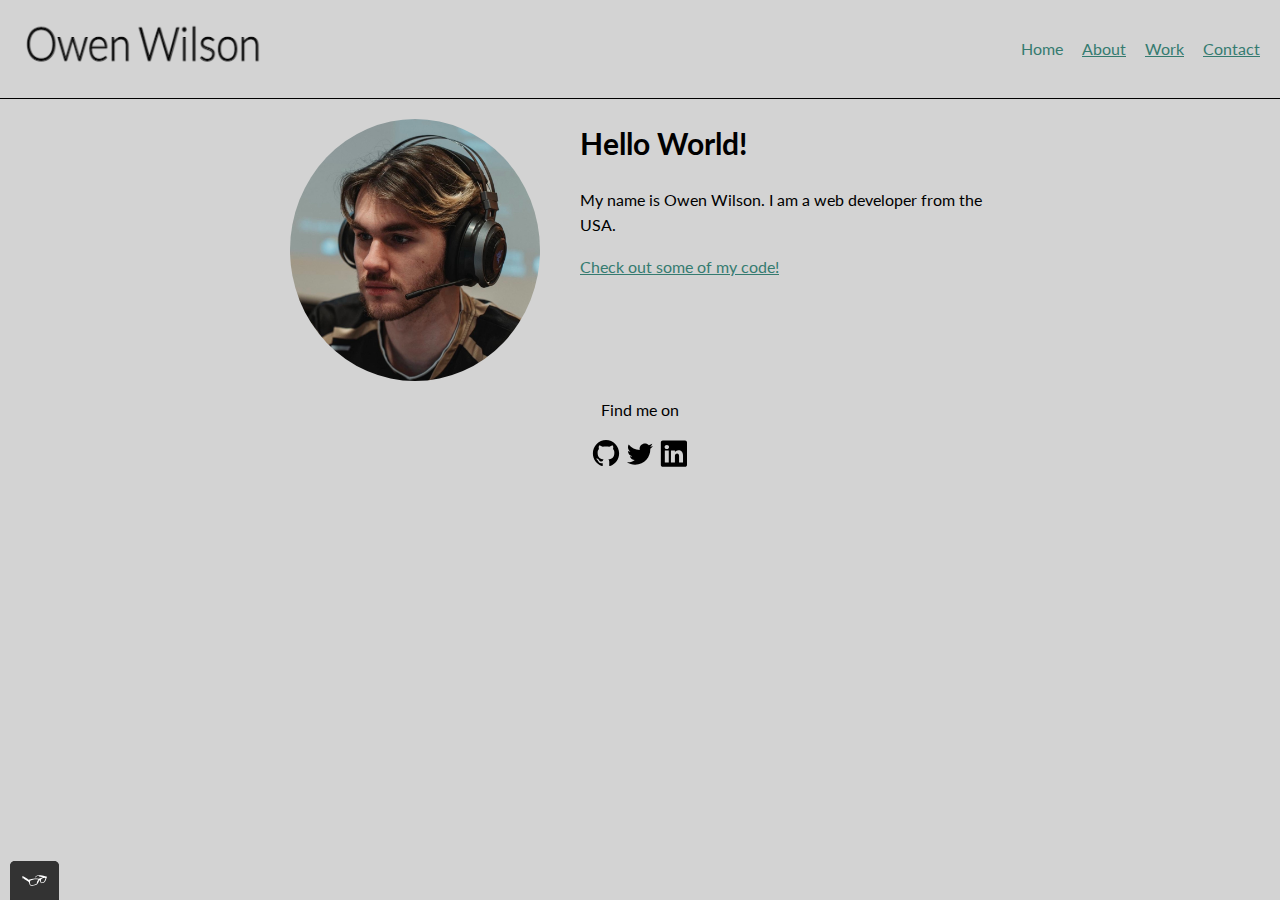
==== index.html @ 3c3b9354 "Changed file layout" ====
<!DOCTYPE html>
<html>

<head>
	<meta name="viewport" content="width=device-width, initial-scale=1">
	<meta charset="utf-8">
	<title>Owen's Homepage</title>
	<link rel="shortcut icon" href="img/freezing-face-emoji.png">
	<link rel="stylesheet" type="text/css" href="css/normalize.css">
	<link rel="preconnect" href="https://fonts.googleapis.com">
	<link rel="preconnect" href="https://fonts.gstatic.com" crossorigin>
	<link href="https://fonts.googleapis.com/css2?family=Lato:wght@400;700&display=swap" rel="stylesheet">
	<link rel="stylesheet" type="text/css" href="css/style.production.css">
</head>

<body>
<header class="page-header">
   <img src="img/owen_logo.png" alt="logo" class="page-header__item" id="logo">
   <nav class="main-navigation page-header__item">
      <ul role="menubar" class="navigation-list">
         <li role="presentation">
            <a href="index.html" role="menuitem" class="navigation-list__item navigation-list__item--active">Home</a>
         </li >
         <li role="presentation">
            <a href="about.html" role="menuitem" class="navigation-list__item">About</a>
         </li>
         <li role="presentation">
            <a href="work.html" role="menuitem" class="navigation-list__item">Work</a>
         </li>
         <li role="presentation">
            <a href="contact.html" role="menuitem" class="navigation-list__item">Contact</a>
         </li>
      </ul>
   </nav>
</header>
<main>
	<div class="profile">
		<img src="img/owen_profile.jpg" class="profile__portrait" alt="Owen Wilson Portrait">
		<h1>Hello World!</h1>
		<p>
			My name is Owen Wilson. I am a <span>web</span> developer from the USA.
		</p>
		<a href="#">Check out some of my code!</a>
	</div>
</main>
<footer class="page-footer">
  <p>Find me on</p>
  	<div class="social-media">
 		<img src="img/github_icon.svg" alt="">
  		<img src="img/twitter_icon.svg" alt="">
  		<img src="img/linkedin_icon.svg" alt="">
	</div>
</footer>
<script src="js/tota11y.min.js"></script>
</body>

</html>
---- css/style.production.css ----
/*
* Prefixed by https://autoprefixer.github.io
* PostCSS: v8.4.14,
* Autoprefixer: v10.4.7
* Browsers: last 4 version
*/

/*
Colors used

Text Color (Dark Gray): #2b2b2b;
Primary Color (Purple): #357b70;
Secondary Color (Orange): #e0b354;
 */

body {
	background-color: lightgray;
	font-family: 'Lato', sans-serif;
	font-weight: 400;
	font-size: 16px;
	line-height: 1.6;
}

h1 {
	font-size: 30px;
	font-weight: 700;
}

h2 {
  font-size: 24px;
  font-weight: 700;
}

h3 {
  font-size: 18px;
  font-weight: 700;
}

a {
	color: #357b70;
}

a:visited {
	color: #05676e;
}

a:hover, a:focus {
	text-decoration: none;
}

a:active {
	color: #489c79;
}

.button {
  border: none;
  display: inline-block;
  font-family: inherit;
  background-color: #357b70;
  color: white;
  text-decoration: none;
  padding: 10px;
  border-radius: 3px;
  border-bottom: 2px solid rgba(0, 0, 0, 0.3);
 	-webkit-transition: 0.2s opacity;
 	-o-transition: 0.2s opacity;
 	transition: 0.2s opacity;
}

button {
  border: none;
  display: inline-block;
  font-family: inherit;
  background-color: #357b70;
  color: white;
  text-decoration: none;
  padding: 10px;
  border-radius: 3px;
  border-bottom: 2px solid rgba(0, 0, 0, 0.3);
 	-webkit-transition: 0.2s opacity;
 	-o-transition: 0.2s opacity;
 	transition: 0.2s opacity;
}

button:hover,
button:focus,
.button:hover,
.button:focus {
  cursor: pointer;
  opacity: 0.8;
}

.button__secondary {
	background-color: #e0b354;
	color: #2b2b2b;
}

.navigation-list__item--active {
  text-decoration: none;
}


.profile__portrait {
	float: left;
	width: 250px;
	margin-right: 40px;
	border-radius: 50%;
}

.page-footer {
	clear: both;
}

.profile {
	max-width: 700px;
	margin: 0 auto;
}

.about__list {
	list-style-type: none;
	margin: 0;
	padding: 0;
}

.about {
	display: -webkit-box;
	display: -ms-flexbox;
	display: flex;
	-webkit-box-orient: vertical;
	-webkit-box-direction: normal;
	    -ms-flex-direction: column;
	        flex-direction: column;
	-webkit-box-align: center;
	    -ms-flex-align: center;
	        align-items: center;
	max-width: 700px;
	margin: 0 auto;
	text-align: center;
}

* {
	-webkit-box-sizing: border-box;
	        box-sizing: border-box;
}

.page-footer {
	clear: both;
	display: -webkit-box;
	display: -ms-flexbox;
	display: flex;
	-webkit-box-orient: vertical;
	-webkit-box-direction: normal;
	    -ms-flex-direction: column;
	        flex-direction: column;
	text-align: center;	
}

.page-header {
	display: -webkit-box;
	display: -ms-flexbox;
	display: flex;
	width: 100%;
	padding: 20px;
	margin: 0 auto;
	border-bottom-style: solid;
	border-width: 1px;
}

.page-header__item {
	-webkit-box-flex: 0;
	    -ms-flex: 0 1 200px;
	        flex: 0 1 200px;
}

#logo {
	width: 250px;
	height: 50px;
}

.page-header__item:last-child {
	-webkit-box-flex: 1;
	    -ms-flex-positive: 1;
	        flex-grow: 1;
	text-align: right;
}

.navigation-list {
	list-style-type: none;
}

.navigation-list li {
	display: inline-block;
	margin-left: 15px;
}

/* start grid fallback */
.grid__item {
 display: inline-block;
 width: 33%;
}
/* end grid fallback */

@supports (display: grid){
.grid {
	display: -ms-grid;
	display: grid;
	-ms-grid-columns: 1fr 20px 1fr 20px 1fr;
	grid-template-columns: 1fr 1fr 1fr;
	grid-gap: 20px;
	}

.grid__item {
	background-color: #2b2b2b;
	width: auto;
	min-height: auto;
	margin: 0;
	}

.grid__item:last-child {
	-ms-grid-column: 3;
	    grid-column-start: 3;
	-ms-grid-column-span: 0;
	grid-column-end: 3;
	-ms-grid-row: 1;
	    grid-row-start: 1;
	-ms-grid-row-span: 2;
	grid-row-end: 3;
	}
}

@media all and (min-width: 500px) and (max-width: 750px){
  .grid {
    -ms-grid-columns: 1fr 20px 1fr;
    grid-template-columns: 1fr 1fr;
  }
}
@media all and (max-width: 750px) {
  .grid {
    grid-gap: 10px;
  }
  .grid__item:last-child {
    grid-column: auto / auto;
    grid-row: auto / auto;
  }
  h1 {
    font-size: 22px;
  }
}
@media all and (max-width: 500px) {
  .grid {
    -ms-grid-columns: 1fr;
    grid-template-columns: 1fr;
  }
}

@-webkit-keyframes color-change {
	from {
		fill: #edc655;
	}
	to {
		fill: #edc655;
	}
}

@keyframes color-change {
	from {
		fill: #edc655;
	}
	to {
		fill: #edc655;
	}
}

@-webkit-keyframes cloud-move {
	from {
		-webkit-transform: translate(0, 50px);
		        transform: translate(0, 50px);
	}
	to {
		-webkit-transform: translate(200px, 50px);
		        transform: translate(200px, 50px);
	}
}

@keyframes cloud-move {
	from {
		-webkit-transform: translate(0, 50px);
		        transform: translate(0, 50px);
	}
	to {
		-webkit-transform: translate(200px, 50px);
		        transform: translate(200px, 50px);
	}
}

@-webkit-keyframes cloud-move-reverse {
	from {
		-webkit-transform: translate(446px, 48px);
		        transform: translate(446px, 48px);
	}
	to {
		-webkit-transform: translate(100px, 48px);
		        transform: translate(100px, 48px);
	}
}

@keyframes cloud-move-reverse {
	from {
		-webkit-transform: translate(446px, 48px);
		        transform: translate(446px, 48px);
	}
	to {
		-webkit-transform: translate(100px, 48px);
		        transform: translate(100px, 48px);
	}
}

.sun {
	-webkit-animation: 4s color-change infinite alternate linear;
	        animation: 4s color-change infinite alternate linear;
}

.cloud-front {
	-webkit-animation: 30s cloud-move infinite alternate linear;
	        animation: 30s cloud-move infinite alternate linear;
}

.cloud-back {
	-webkit-animation: 34s cloud-move-reverse infinite alternate linear;
	        animation: 34s cloud-move-reverse infinite alternate linear;
}
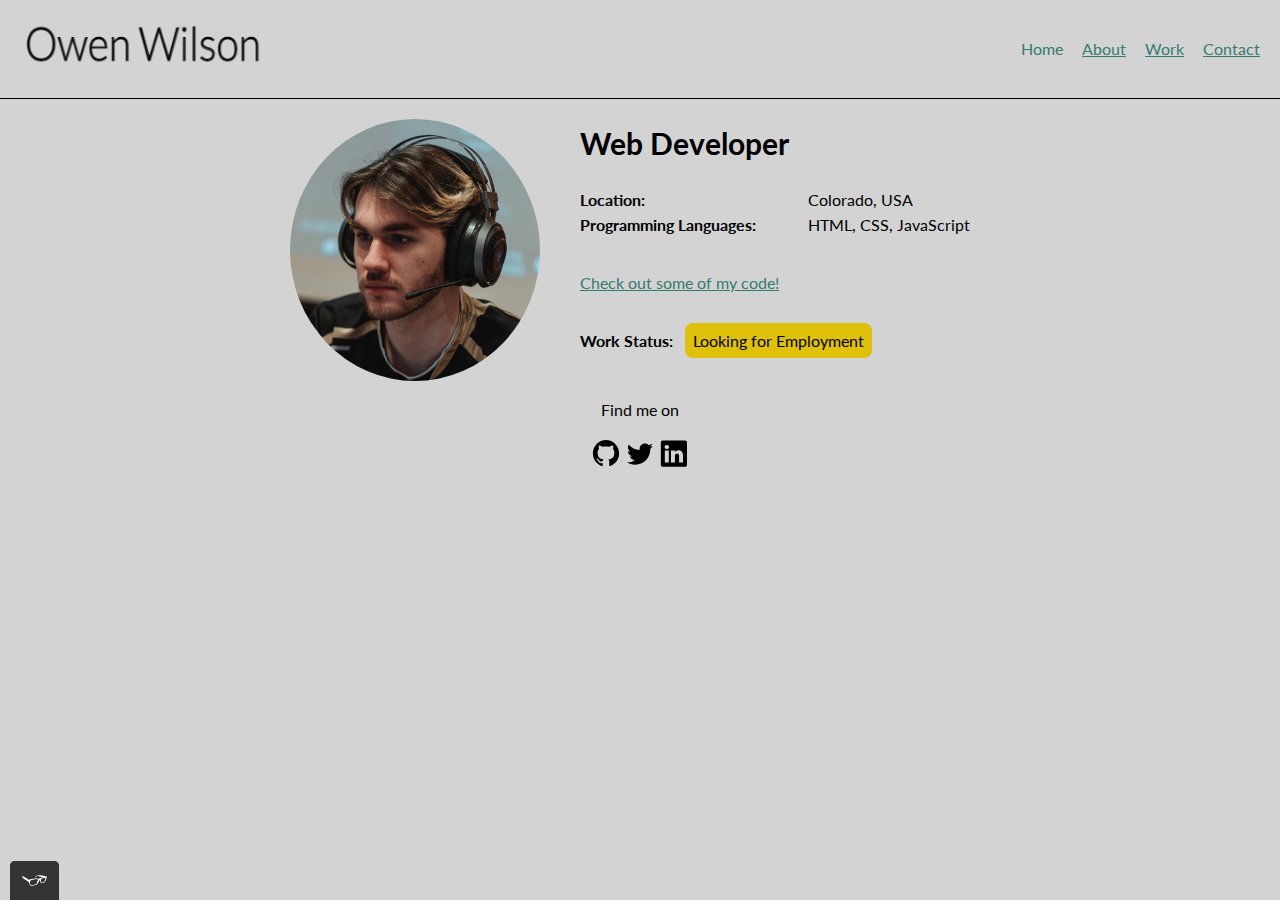
==== commit ee0a9131: "Finalized Website" ====
--- a/index.html
+++ b/index.html
@@ -11,6 +11,7 @@
 	<link rel="preconnect" href="https://fonts.gstatic.com" crossorigin>
 	<link href="https://fonts.googleapis.com/css2?family=Lato:wght@400;700&display=swap" rel="stylesheet">
 	<link rel="stylesheet" type="text/css" href="css/style.production.css">
+   <!-- <link rel="stylesheet" type="text/css" href="css/styles.css"> -->
 </head>
 
 <body>
@@ -36,19 +37,28 @@
 <main>
 	<div class="profile">
 		<img src="img/owen_profile.jpg" class="profile__portrait" alt="Owen Wilson Portrait">
-		<h1>Hello World!</h1>
-		<p>
-			My name is Owen Wilson. I am a <span>web</span> developer from the USA.
-		</p>
-		<a href="#">Check out some of my code!</a>
+		<h1>Web Developer</h1>
+		<div id="info">
+			<div>
+				<span>Location: </span>
+				<span>Colorado, USA</span>
+			</div>
+			<div>
+				<span>Programming Languages: </span>
+				<span>HTML, CSS, JavaScript</span>
+			</div>
+		</div>
+		<a href="work.html">Check out some of my code!</a>
+		<div id="work-status"><span id="work">Work Status: </span><span id="status">Looking for Employment</span>
+		</div>
 	</div>
 </main>
 <footer class="page-footer">
   <p>Find me on</p>
   	<div class="social-media">
- 		<img src="img/github_icon.svg" alt="">
-  		<img src="img/twitter_icon.svg" alt="">
-  		<img src="img/linkedin_icon.svg" alt="">
+ 		<a href="https://github.com/Sarorian" target="_blank" rel="noreferrer"><img src="img/github_icon.svg" alt=""></a>
+  		<a href="https://twitter.com/The_OwenWilson" target="_blank" rel="noreferrer"><img src="img/twitter_icon.svg" alt=""></a>
+  		<a href="https://www.linkedin.com/in/owen-wilson-1210a4200/" target="_blank" rel="noreferrer"><img src="img/linkedin_icon.svg" alt=""></a>
 	</div>
 </footer>
 <script src="js/tota11y.min.js"></script>
--- a/css/style.production.css
+++ b/css/style.production.css
@@ -2,7 +2,7 @@
 * Prefixed by https://autoprefixer.github.io
 * PostCSS: v8.4.14,
 * Autoprefixer: v10.4.7
-* Browsers: last 4 version
+* Browsers: last 2 version
 */
 
 /*
@@ -12,6 +12,16 @@
 Primary Color (Purple): #357b70;
 Secondary Color (Orange): #e0b354;
  */
+
+:root {
+	--primary-color:#357b70 ;
+	--secondary-color: #e0b354;
+	--white: #fff;
+	--primary-color-visited: #05676e;
+	--yellow-sun: #edc655;
+	--orange-sun: #f76414;
+	--deafult-font-weight: 700;
+}
 
 body {
 	background-color: lightgray;
@@ -23,25 +33,25 @@
 
 h1 {
 	font-size: 30px;
-	font-weight: 700;
+	font-weight: var(--deafult-font-weight);
 }
 
 h2 {
   font-size: 24px;
-  font-weight: 700;
+  font-weight: var(--deafult-font-weight);
 }
 
 h3 {
   font-size: 18px;
-  font-weight: 700;
+  font-weight: var(--deafult-font-weight);
 }
 
 a {
-	color: #357b70;
+	color: var(--primary-color);
 }
 
 a:visited {
-	color: #05676e;
+	color: var(--primary-color-visited);
 }
 
 a:hover, a:focus {
@@ -52,33 +62,21 @@
 	color: #489c79;
 }
 
-.button {
+a.button:visited {
+	color: white;
+}
+
+.button, button {
   border: none;
   display: inline-block;
   font-family: inherit;
-  background-color: #357b70;
+  background-color: var(--primary-color);
   color: white;
   text-decoration: none;
   padding: 10px;
   border-radius: 3px;
   border-bottom: 2px solid rgba(0, 0, 0, 0.3);
  	-webkit-transition: 0.2s opacity;
- 	-o-transition: 0.2s opacity;
- 	transition: 0.2s opacity;
-}
-
-button {
-  border: none;
-  display: inline-block;
-  font-family: inherit;
-  background-color: #357b70;
-  color: white;
-  text-decoration: none;
-  padding: 10px;
-  border-radius: 3px;
-  border-bottom: 2px solid rgba(0, 0, 0, 0.3);
- 	-webkit-transition: 0.2s opacity;
- 	-o-transition: 0.2s opacity;
  	transition: 0.2s opacity;
 }
 
@@ -90,15 +88,26 @@
   opacity: 0.8;
 }
 
-.button__secondary {
-	background-color: #e0b354;
-	color: #2b2b2b;
+
+
+#work-status {
+	margin-top: 2em;
+}
+
+#work {
+	font-weight: bold;
+}
+
+#status {
+	margin-left: 0.5em;
+	padding: 0.5em;
+	background-color: #dfc00a;
+	border-radius: 0.5em;
 }
 
 .navigation-list__item--active {
   text-decoration: none;
 }
-
 
 .profile__portrait {
 	float: left;
@@ -116,10 +125,38 @@
 	margin: 0 auto;
 }
 
+.contact {
+	max-width: 700px;
+	margin: 0 auto;
+	text-align: center;
+}
+
+#info {
+	display: block;
+}
+
+#info div span:nth-child(odd) {
+	display: inline-block;
+	font-weight: bold;
+	width: 12em;
+}
+
+#info div span:nth-child(even) {
+	margin-left: 2em;
+}
+
+#info div:last-child {
+	margin-bottom: 2em;
+}
+
 .about__list {
 	list-style-type: none;
 	margin: 0;
 	padding: 0;
+}
+
+.about__list li:last-child {
+	margin-bottom: 2em;
 }
 
 .about {
@@ -143,6 +180,10 @@
 	        box-sizing: border-box;
 }
 
+#work {
+	text-align: center;
+}
+
 .page-footer {
 	clear: both;
 	display: -webkit-box;
@@ -177,6 +218,27 @@
 	height: 50px;
 }
 
+#contact-form {
+	display: -webkit-box;
+	display: -ms-flexbox;
+	display: flex;
+  -webkit-box-orient: vertical;
+  -webkit-box-direction: normal;
+      -ms-flex-direction: column;
+          flex-direction: column;
+  -webkit-box-align: center;
+      -ms-flex-align: center;
+          align-items: center;
+}
+
+#contact-form input[type='submit'] {
+	margin-top: 2em;
+}
+
+#contact-form textarea {
+	height: 6em;
+}
+
 .page-header__item:last-child {
 	-webkit-box-flex: 1;
 	    -ms-flex-positive: 1;
@@ -204,16 +266,18 @@
 .grid {
 	display: -ms-grid;
 	display: grid;
+	margin: 0 4em;
 	-ms-grid-columns: 1fr 20px 1fr 20px 1fr;
 	grid-template-columns: 1fr 1fr 1fr;
 	grid-gap: 20px;
 	}
 
 .grid__item {
-	background-color: #2b2b2b;
+	background-color: var(--white);
 	width: auto;
 	min-height: auto;
 	margin: 0;
+	padding: 1em;
 	}
 
 .grid__item:last-child {
@@ -255,19 +319,19 @@
 
 @-webkit-keyframes color-change {
 	from {
-		fill: #edc655;
-	}
-	to {
-		fill: #edc655;
+		fill: var(--yellow-sun);
+	}
+	to {
+		fill: var(--yellow-sun);
 	}
 }
 
 @keyframes color-change {
 	from {
-		fill: #edc655;
-	}
-	to {
-		fill: #edc655;
+		fill: var(--yellow-sun);
+	}
+	to {
+		fill: var(--yellow-sun);
 	}
 }
 
@@ -328,4 +392,15 @@
 .cloud-back {
 	-webkit-animation: 34s cloud-move-reverse infinite alternate linear;
 	        animation: 34s cloud-move-reverse infinite alternate linear;
+}.example {
+    display: -ms-grid;
+    display: grid;
+    -webkit-transition: all .5s;
+    transition: all .5s;
+    -webkit-user-select: none;
+       -moz-user-select: none;
+        -ms-user-select: none;
+            user-select: none;
+    background: -webkit-gradient(linear, left top, left bottom, from(white), to(black));
+    background: linear-gradient(to bottom, white, black);
 }--- a/css/styles.css
+++ b/css/styles.css
@@ -0,0 +1,315 @@
+/*
+Colors used
+
+Text Color (Dark Gray): #2b2b2b;
+Primary Color (Purple): #357b70;
+Secondary Color (Orange): #e0b354;
+ */
+
+:root {
+	--primary-color:#357b70 ;
+	--secondary-color: #e0b354;
+	--white: #fff;
+	--primary-color-visited: #05676e;
+	--yellow-sun: #edc655;
+	--orange-sun: #f76414;
+	--deafult-font-weight: 700;
+}
+
+body {
+	background-color: lightgray;
+	font-family: 'Lato', sans-serif;
+	font-weight: 400;
+	font-size: 16px;
+	line-height: 1.6;
+}
+
+h1 {
+	font-size: 30px;
+	font-weight: var(--deafult-font-weight);
+}
+
+h2 {
+  font-size: 24px;
+  font-weight: var(--deafult-font-weight);
+}
+
+h3 {
+  font-size: 18px;
+  font-weight: var(--deafult-font-weight);
+}
+
+a {
+	color: var(--primary-color);
+}
+
+a:visited {
+	color: var(--primary-color-visited);
+}
+
+a:hover, a:focus {
+	text-decoration: none;
+}
+
+a:active {
+	color: #489c79;
+}
+
+a.button:visited {
+	color: white;
+}
+
+.button, button {
+  border: none;
+  display: inline-block;
+  font-family: inherit;
+  background-color: var(--primary-color);
+  color: white;
+  text-decoration: none;
+  padding: 10px;
+  border-radius: 3px;
+  border-bottom: 2px solid rgba(0, 0, 0, 0.3);
+ 	transition: 0.2s opacity;
+}
+
+button:hover,
+button:focus,
+.button:hover,
+.button:focus {
+  cursor: pointer;
+  opacity: 0.8;
+}
+
+
+
+#work-status {
+	margin-top: 2em;
+}
+
+#work {
+	font-weight: bold;
+}
+
+#status {
+	margin-left: 0.5em;
+	padding: 0.5em;
+	background-color: #dfc00a;
+	border-radius: 0.5em;
+}
+
+.navigation-list__item--active {
+  text-decoration: none;
+}
+
+.profile__portrait {
+	float: left;
+	width: 250px;
+	margin-right: 40px;
+	border-radius: 50%;
+}
+
+.page-footer {
+	clear: both;
+}
+
+.profile {
+	max-width: 700px;
+	margin: 0 auto;
+}
+
+.contact {
+	max-width: 700px;
+	margin: 0 auto;
+	text-align: center;
+}
+
+#info {
+	display: block;
+}
+
+#info div span:nth-child(odd) {
+	display: inline-block;
+	font-weight: bold;
+	width: 12em;
+}
+
+#info div span:nth-child(even) {
+	margin-left: 2em;
+}
+
+#info div:last-child {
+	margin-bottom: 2em;
+}
+
+.about__list {
+	list-style-type: none;
+	margin: 0;
+	padding: 0;
+}
+
+.about__list li:last-child {
+	margin-bottom: 2em;
+}
+
+.about {
+	display: flex;
+	flex-direction: column;
+	align-items: center;
+	max-width: 700px;
+	margin: 0 auto;
+	text-align: center;
+}
+
+* {
+	box-sizing: border-box;
+}
+
+#work {
+	text-align: center;
+}
+
+.page-footer {
+	clear: both;
+	display: flex;
+	flex-direction: column;
+	text-align: center;	
+}
+
+.page-header {
+	display: flex;
+	width: 100%;
+	padding: 20px;
+	margin: 0 auto;
+	border-bottom-style: solid;
+	border-width: 1px;
+}
+
+.page-header__item {
+	flex: 0 1 200px;
+}
+
+#logo {
+	width: 250px;
+	height: 50px;
+}
+
+#contact-form {
+	display: flex;
+  flex-direction: column;
+  align-items: center;
+}
+
+#contact-form input[type='submit'] {
+	margin-top: 2em;
+}
+
+#contact-form textarea {
+	height: 6em;
+}
+
+.page-header__item:last-child {
+	flex-grow: 1;
+	text-align: right;
+}
+
+.navigation-list {
+	list-style-type: none;
+}
+
+.navigation-list li {
+	display: inline-block;
+	margin-left: 15px;
+}
+
+/* start grid fallback */
+.grid__item {
+ display: inline-block;
+ width: 33%;
+}
+/* end grid fallback */
+
+@supports (display: grid){
+.grid {
+	display: grid;
+	margin: 0 4em;
+	grid-template-columns: 1fr 1fr 1fr;
+	grid-gap: 20px;
+	}
+
+.grid__item {
+	background-color: var(--white);
+	width: auto;
+	min-height: auto;
+	margin: 0;
+	padding: 1em;
+	}
+
+.grid__item:last-child {
+	grid-column-start: 3;
+	grid-column-end: 3;
+	grid-row-start: 1;
+	grid-row-end: 3;
+	}
+}
+
+@media all and (min-width: 500px) and (max-width: 750px){
+  .grid {
+    grid-template-columns: 1fr 1fr;
+  }
+}
+@media all and (max-width: 750px) {
+  .grid {
+    grid-gap: 10px;
+  }
+  .grid__item:last-child {
+    grid-column: auto / auto;
+    grid-row: auto / auto;
+  }
+  h1 {
+    font-size: 22px;
+  }
+}
+@media all and (max-width: 500px) {
+  .grid {
+    grid-template-columns: 1fr;
+  }
+}
+
+@keyframes color-change {
+	from {
+		fill: var(--yellow-sun);
+	}
+	to {
+		fill: var(--yellow-sun);
+	}
+}
+
+@keyframes cloud-move {
+	from {
+		transform: translate(0, 50px);
+	}
+	to {
+		transform: translate(200px, 50px);
+	}
+}
+
+@keyframes cloud-move-reverse {
+	from {
+		transform: translate(446px, 48px);
+	}
+	to {
+		transform: translate(100px, 48px);
+	}
+}
+
+.sun {
+	animation: 4s color-change infinite alternate linear;
+}
+
+.cloud-front {
+	animation: 30s cloud-move infinite alternate linear;
+}
+
+.cloud-back {
+	animation: 34s cloud-move-reverse infinite alternate linear;
+}